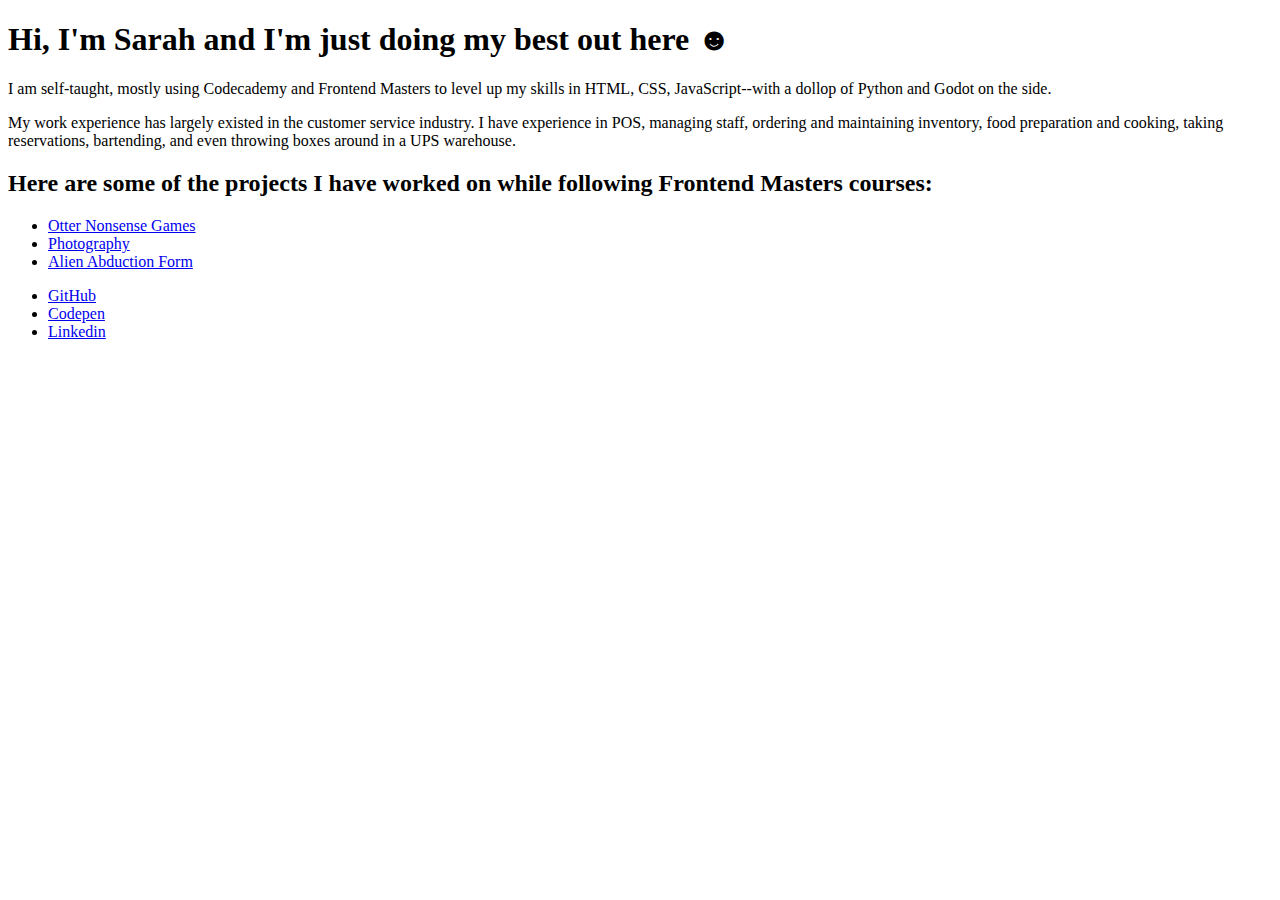
==== Portfolio/index.html @ e2af29a1 "Create index.html" ====
<!DOCTYPE html>
<html lang="en">
<head>
    <meta charset="UTF-8">
    <meta name="viewport" content="width=device-width, initial-scale=1.0">
    <title>MyPortfolio</title>
</head>
<body>
    <h1>Hi, I'm Sarah and I'm just doing my best out here &#9787;</h1>
    <div class="codingsummary">
        <p>I am self-taught, mostly using Codecademy and Frontend Masters to level up my skills in HTML, CSS, JavaScript--with a dollop of Python and Godot on the side. </p>
    </div>
    <div class="workexperience">
        <p>My work experience has largely existed in the customer service industry. I have experience in POS, managing staff, ordering and maintaining inventory, food preparation and cooking, taking reservations, bartending, and even throwing boxes around in a UPS warehouse. </p>
    </div>
    <div class="projects">
        <h2>Here are some of the projects I have worked on while following Frontend Masters courses:</h2>
        <ul class="webpages">
            <li class="page"><a href="#" target="_blank">Otter Nonsense Games</a></li>
            <li class="page"><a href="#" target="_blank">Photography</a></li>
            <li class="page"><a href="#" target="_blank">Alien Abduction Form</a></li>
        </ul>
    </div>
    <footer>
        <ul class="links">
            <li class="link"><a href="#" target="_blank">GitHub</a></li>
            <li class="link"><a href="#" target="_blank">Codepen</a></li>
            <li class="link"><a href="#" target="_blank">Linkedin</a></li>
        </ul>
    </footer>
</body>
</html>
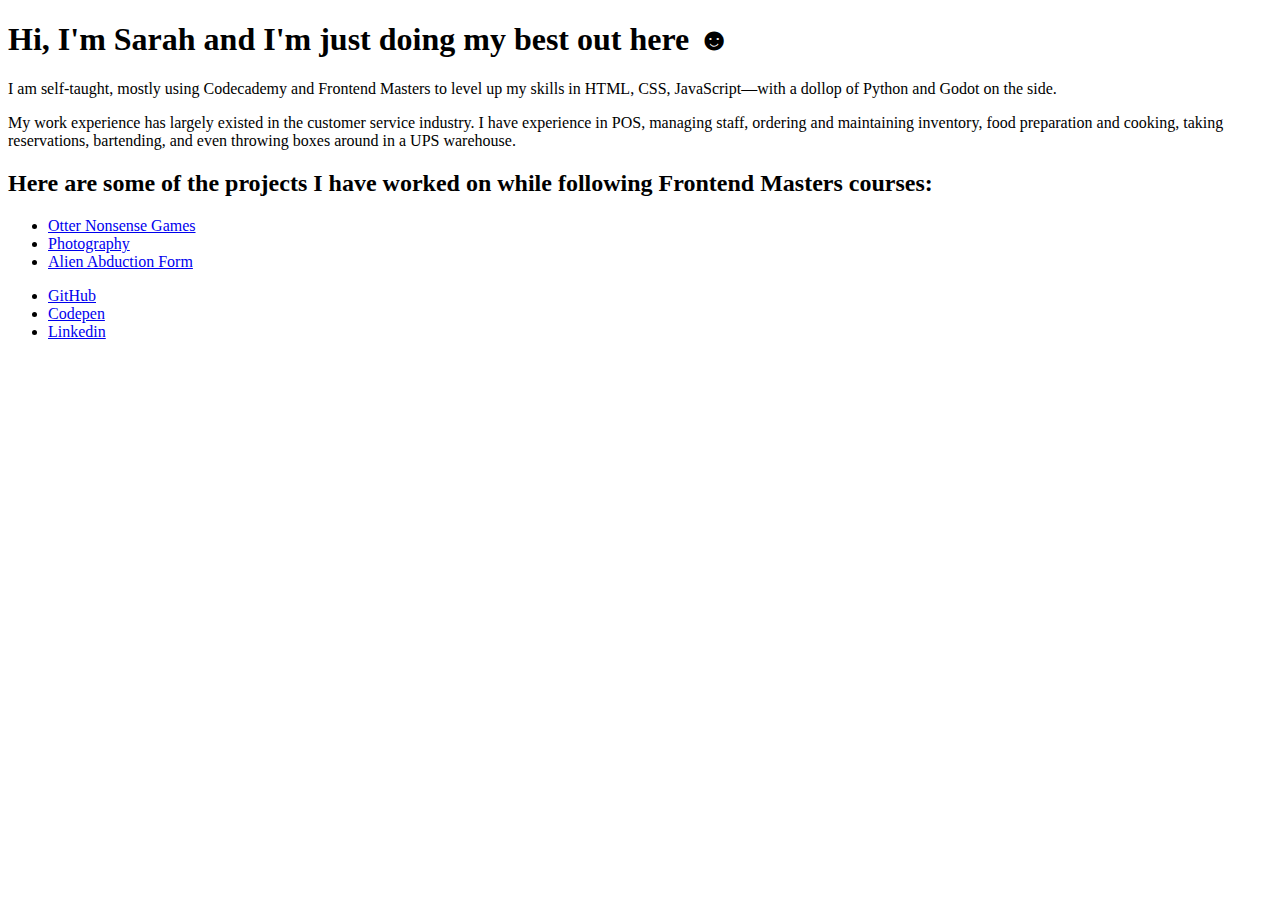
==== commit fa0b7309: "&mdash;" ====
--- a/Portfolio/index.html
+++ b/Portfolio/index.html
@@ -3,12 +3,13 @@
 <head>
     <meta charset="UTF-8">
     <meta name="viewport" content="width=device-width, initial-scale=1.0">
+    <link href="css/style.css" rel="stylesheet">
     <title>MyPortfolio</title>
 </head>
 <body>
     <h1>Hi, I'm Sarah and I'm just doing my best out here &#9787;</h1>
     <div class="codingsummary">
-        <p>I am self-taught, mostly using Codecademy and Frontend Masters to level up my skills in HTML, CSS, JavaScript--with a dollop of Python and Godot on the side. </p>
+        <p>I am self-taught, mostly using Codecademy and Frontend Masters to level up my skills in HTML, CSS, JavaScript&mdash;with a dollop of Python and Godot on the side. </p>
     </div>
     <div class="workexperience">
         <p>My work experience has largely existed in the customer service industry. I have experience in POS, managing staff, ordering and maintaining inventory, food preparation and cooking, taking reservations, bartending, and even throwing boxes around in a UPS warehouse. </p>
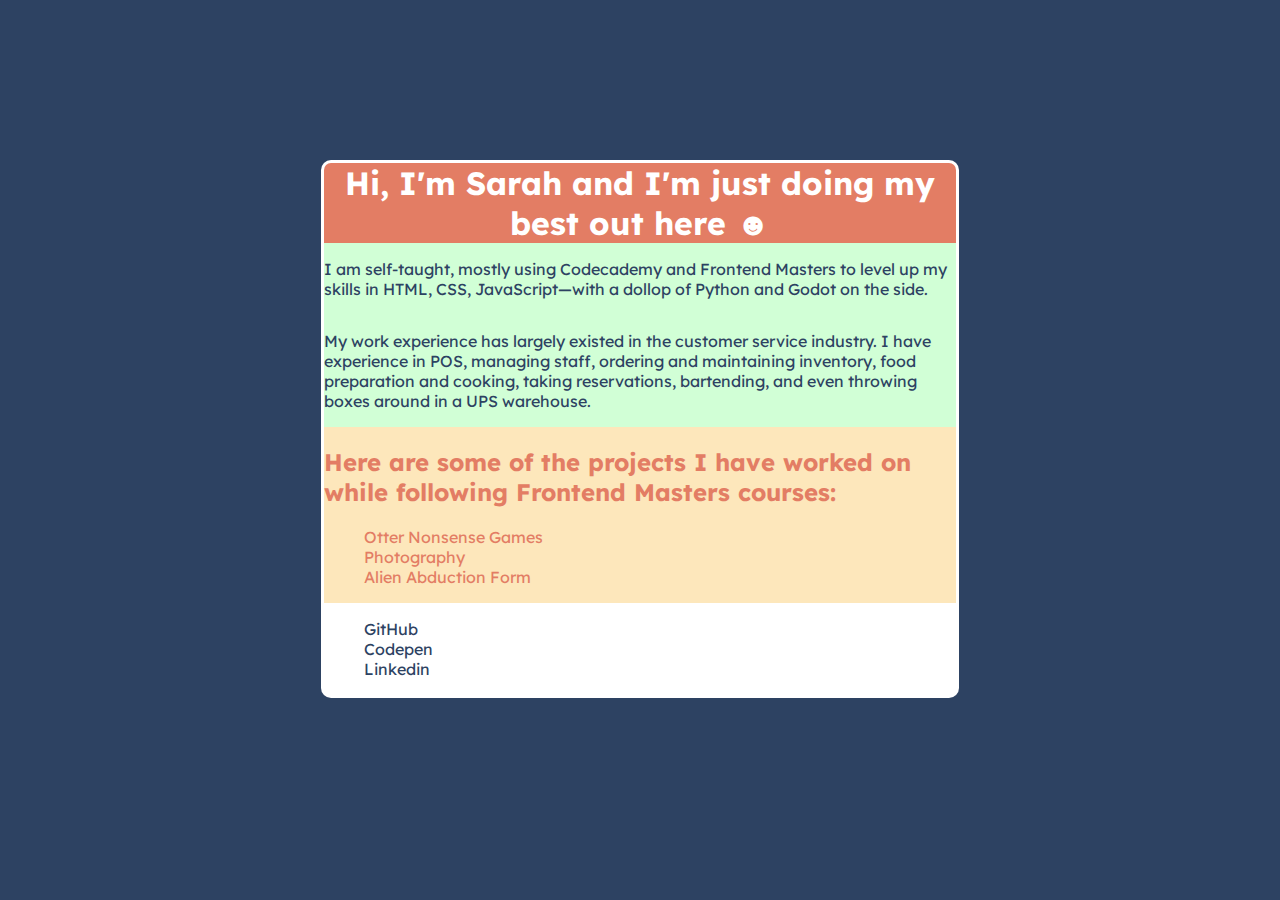
==== commit 52b9e072: "CSS first draft" ====
--- a/Portfolio/index.html
+++ b/Portfolio/index.html
@@ -3,6 +3,9 @@
 <head>
     <meta charset="UTF-8">
     <meta name="viewport" content="width=device-width, initial-scale=1.0">
+    <link rel="preconnect" href="https://fonts.googleapis.com">
+    <link rel="preconnect" href="https://fonts.gstatic.com" crossorigin>
+    <link href="https://fonts.googleapis.com/css2?family=Lexend+Deca:wght@100;200&display=swap" rel="stylesheet">
     <link href="css/style.css" rel="stylesheet">
     <title>MyPortfolio</title>
 </head>
--- a/Portfolio/css/style.css
+++ b/Portfolio/css/style.css
@@ -0,0 +1,65 @@
+/* Color Theme Swatches in Hex */
+body {
+    background-color: #2D4262;
+    display: flex;
+    flex-flow: column nowrap;
+    font-family: 'Lexend Deca', sans-serif;
+    margin-top: 10rem;
+}
+
+h1 {
+    background-color: #E37D64;
+    color: #FFFFFF;
+    margin: 0 auto;
+    width: 50%;
+    border-top: 3px solid #FFFFFF;
+    border-left: 3px solid #FFFFFF;
+    border-right: 3px solid #FFFFFF;
+    border-radius: 10px 10px 0 0;
+    text-align: center;
+}
+
+.codingsummary, .workexperience {
+    background-color: #D1FFD6;
+    color: #2D4262;
+    width: 50%;
+    margin: 0 auto;
+    border-left: 3px solid #FFFFFF;
+    border-right: 3px solid #FFFFFF;
+}
+
+.projects {
+    background-color: #FDE7BB;
+    color: #E37D64;
+    width: 50%;
+    margin: 0 auto;
+    border-left: 3px solid #FFFFFF;
+    border-right: 3px solid #FFFFFF;
+}
+
+footer {
+    background-color: #FFFFFF;
+    color: #2D4262;
+    width: 50%;
+    margin: 0 auto;
+    border-bottom: 3px solid #FFFFFF;
+    border-left: 3px solid #FFFFFF;
+    border-right: 3px solid #FFFFFF;
+    border-radius: 0 0 10px 10px;
+}
+
+ul {
+    list-style-type: none;
+}
+
+ul a{
+    text-decoration: none;
+}
+
+.page a {
+    color: #E37D64;
+}
+
+.link a {
+    color: #2D4262;
+}
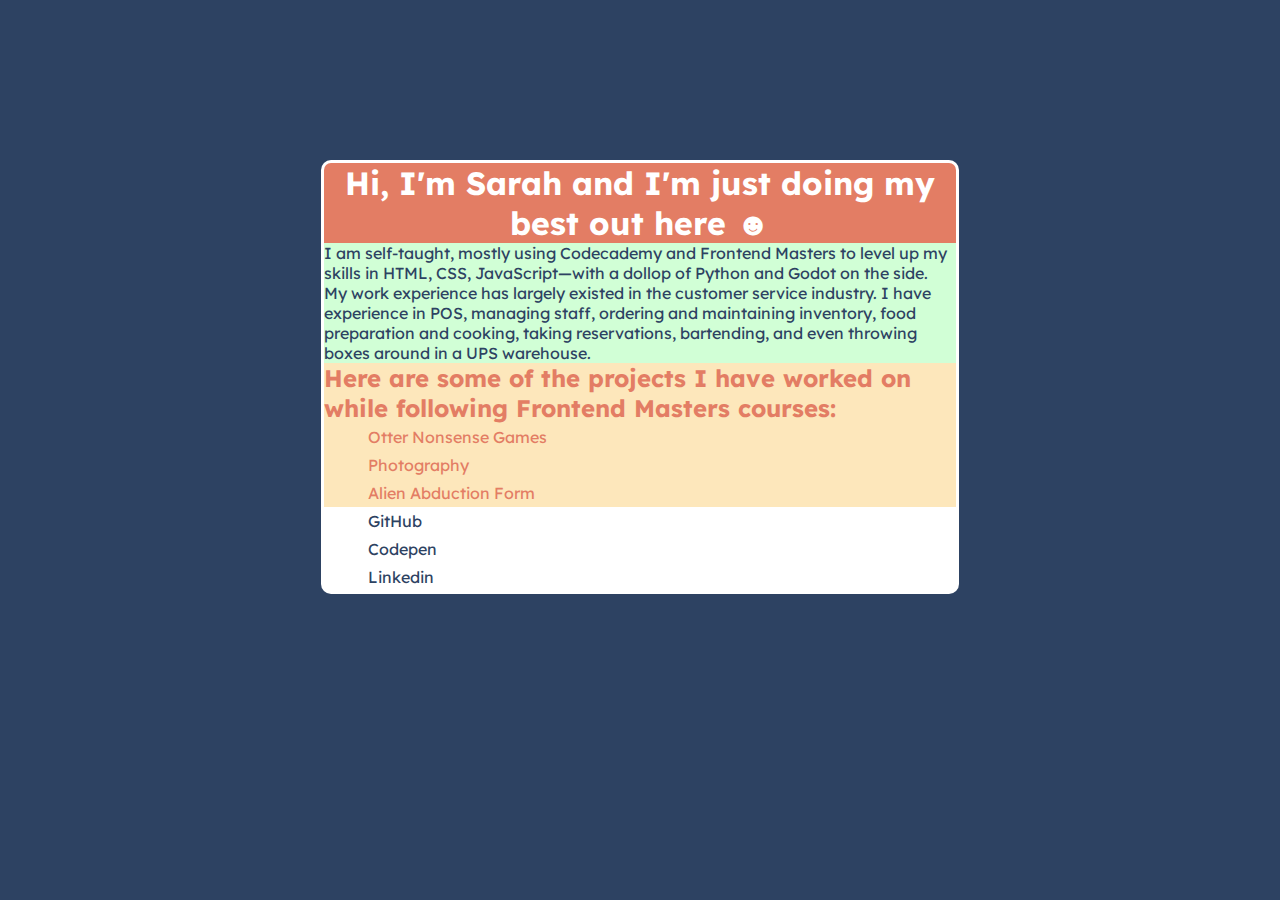
==== commit 05cf4747: "update" ====
--- a/Portfolio/index.html
+++ b/Portfolio/index.html
@@ -10,20 +10,22 @@
     <title>MyPortfolio</title>
 </head>
 <body>
-    <h1>Hi, I'm Sarah and I'm just doing my best out here &#9787;</h1>
-    <div class="codingsummary">
-        <p>I am self-taught, mostly using Codecademy and Frontend Masters to level up my skills in HTML, CSS, JavaScript&mdash;with a dollop of Python and Godot on the side. </p>
-    </div>
-    <div class="workexperience">
-        <p>My work experience has largely existed in the customer service industry. I have experience in POS, managing staff, ordering and maintaining inventory, food preparation and cooking, taking reservations, bartending, and even throwing boxes around in a UPS warehouse. </p>
-    </div>
-    <div class="projects">
-        <h2>Here are some of the projects I have worked on while following Frontend Masters courses:</h2>
-        <ul class="webpages">
-            <li class="page"><a href="#" target="_blank">Otter Nonsense Games</a></li>
-            <li class="page"><a href="#" target="_blank">Photography</a></li>
-            <li class="page"><a href="#" target="_blank">Alien Abduction Form</a></li>
-        </ul>
+    <div class="wrapper">
+        <h1>Hi, I'm Sarah and I'm just doing my best out here &#9787;</h1>
+        <div class="codingsummary">
+            <p>I am self-taught, mostly using Codecademy and Frontend Masters to level up my skills in HTML, CSS, JavaScript&mdash;with a dollop of Python and Godot on the side. </p>
+        </div>
+        <div class="workexperience">
+            <p>My work experience has largely existed in the customer service industry. I have experience in POS, managing staff, ordering and maintaining inventory, food preparation and cooking, taking reservations, bartending, and even throwing boxes around in a UPS warehouse. </p>
+        </div>
+        <div class="projects">
+            <h2>Here are some of the projects I have worked on while following Frontend Masters courses:</h2>
+            <ul class="webpages">
+                <li class="page"><a href="#" target="_blank">Otter Nonsense Games</a></li>
+                <li class="page"><a href="#" target="_blank">Photography</a></li>
+                <li class="page"><a href="#" target="_blank">Alien Abduction Form</a></li>
+            </ul>
+        </div>
     </div>
     <footer>
         <ul class="links">
--- a/Portfolio/css/style.css
+++ b/Portfolio/css/style.css
@@ -1,10 +1,14 @@
 /* Color Theme Swatches in Hex */
 body {
     background-color: #2D4262;
+    font-family: 'Lexend Deca', sans-serif;
+    margin-top: 10rem;
+}
+
+.wrapper {
     display: flex;
     flex-flow: column nowrap;
-    font-family: 'Lexend Deca', sans-serif;
-    margin-top: 10rem;
+    margin: 0 auto;
 }
 
 h1 {
@@ -37,6 +41,14 @@
     border-right: 3px solid #FFFFFF;
 }
 
+p {
+    margin: 0 auto;
+}
+
+h2 {
+    margin: 0 auto;
+}
+
 footer {
     background-color: #FFFFFF;
     color: #2D4262;
@@ -49,6 +61,7 @@
 }
 
 ul {
+    margin: 0 auto;
     list-style-type: none;
 }
 
@@ -60,6 +73,24 @@
     color: #E37D64;
 }
 
+.page a:hover {
+    background-color: #D1FFD6;
+    color:  #2D4262;
+    border-radius: 10px;
+    padding: .25rem;
+}
+
 .link a {
     color: #2D4262;
 }
+
+.link a:hover {
+    background-color: #2D4262;
+    color: #D1FFD6;
+    border-radius: 10px;
+    padding: .25rem;
+}
+
+li {
+    padding: .25rem;
+}
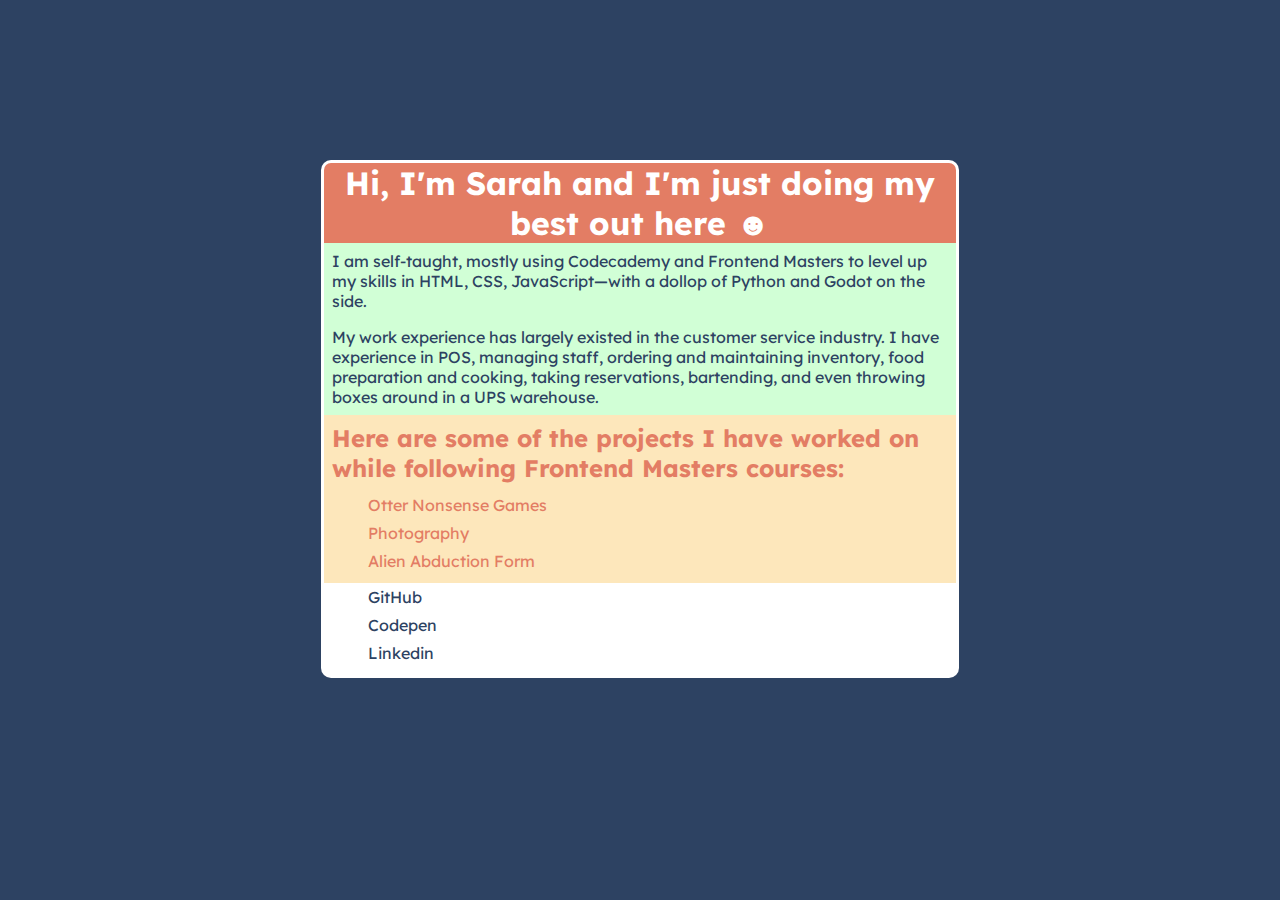
==== commit 9e037874: "update" ====
--- a/Portfolio/index.html
+++ b/Portfolio/index.html
@@ -12,19 +12,23 @@
 <body>
     <div class="wrapper">
         <h1>Hi, I'm Sarah and I'm just doing my best out here &#9787;</h1>
-        <div class="codingsummary">
-            <p>I am self-taught, mostly using Codecademy and Frontend Masters to level up my skills in HTML, CSS, JavaScript&mdash;with a dollop of Python and Godot on the side. </p>
-        </div>
-        <div class="workexperience">
-            <p>My work experience has largely existed in the customer service industry. I have experience in POS, managing staff, ordering and maintaining inventory, food preparation and cooking, taking reservations, bartending, and even throwing boxes around in a UPS warehouse. </p>
-        </div>
-        <div class="projects">
-            <h2>Here are some of the projects I have worked on while following Frontend Masters courses:</h2>
-            <ul class="webpages">
-                <li class="page"><a href="#" target="_blank">Otter Nonsense Games</a></li>
-                <li class="page"><a href="#" target="_blank">Photography</a></li>
-                <li class="page"><a href="#" target="_blank">Alien Abduction Form</a></li>
-            </ul>
+        <div class="aboutme">
+            <div class="myprojects">
+                <div class="codingsummary">
+                    <p>I am self-taught, mostly using Codecademy and Frontend Masters to level up my skills in HTML, CSS, JavaScript&mdash;with a dollop of Python and Godot on the side. </p>
+                </div>
+                <div class="workexperience">
+                    <p>My work experience has largely existed in the customer service industry. I have experience in POS, managing staff, ordering and maintaining inventory, food preparation and cooking, taking reservations, bartending, and even throwing boxes around in a UPS warehouse. </p>
+                </div>
+            </div>
+            <div class="projects">
+                <h2>Here are some of the projects I have worked on while following Frontend Masters courses:</h2>
+                <ul class="webpages">
+                    <li class="page"><a href="#" target="_blank">Otter Nonsense Games</a></li>
+                    <li class="page"><a href="#" target="_blank">Photography</a></li>
+                    <li class="page"><a href="#" target="_blank">Alien Abduction Form</a></li>
+                </ul>
+            </div>
         </div>
     </div>
     <footer>
--- a/Portfolio/css/style.css
+++ b/Portfolio/css/style.css
@@ -42,10 +42,12 @@
 }
 
 p {
+    padding: .5rem;
     margin: 0 auto;
 }
 
 h2 {
+    padding: .5rem;
     margin: 0 auto;
 }
 
@@ -63,6 +65,7 @@
 ul {
     margin: 0 auto;
     list-style-type: none;
+    padding-bottom: .5rem;
 }
 
 ul a{
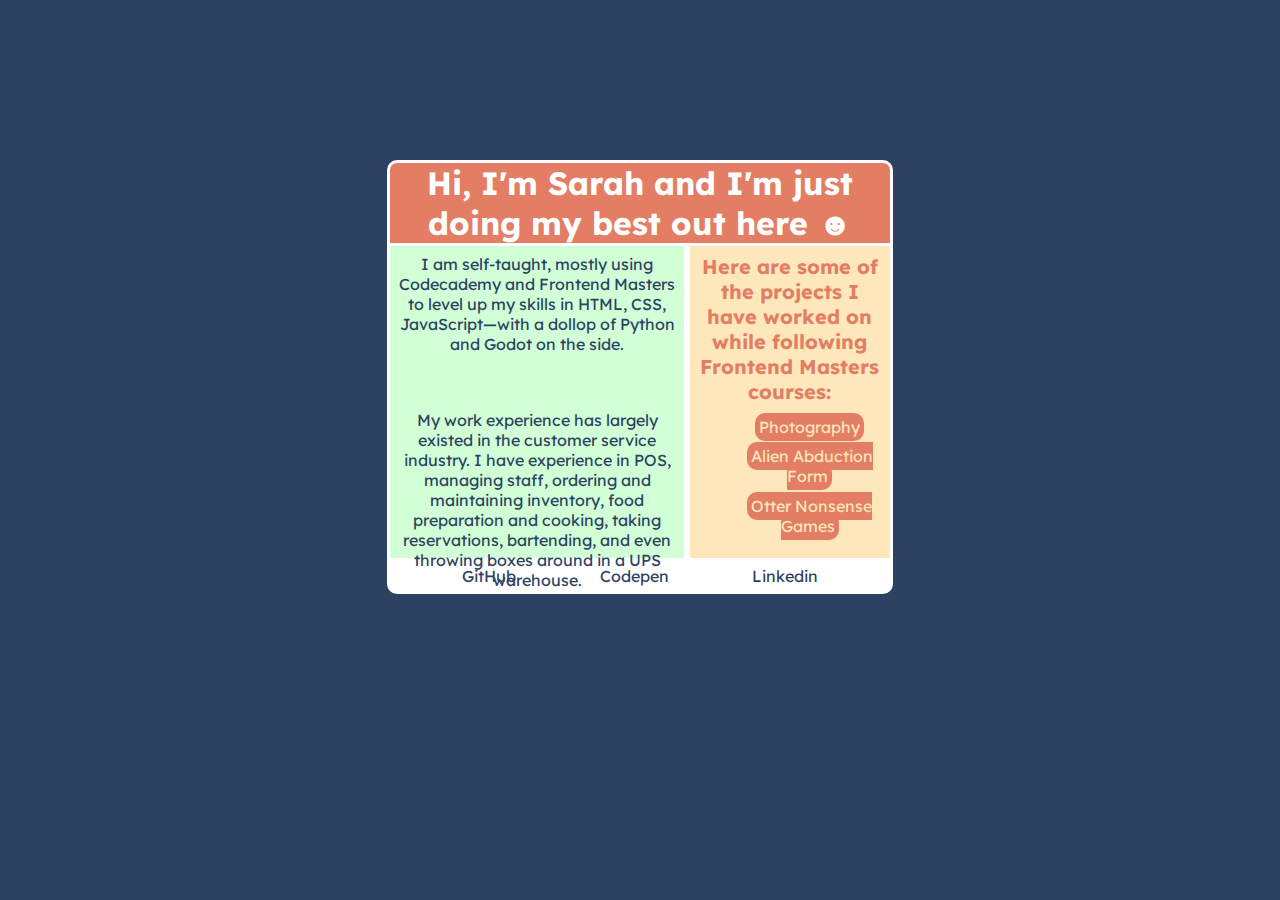
==== commit f786cf0f: "Update" ====
--- a/Portfolio/index.html
+++ b/Portfolio/index.html
@@ -24,9 +24,9 @@
             <div class="projects">
                 <h2>Here are some of the projects I have worked on while following Frontend Masters courses:</h2>
                 <ul class="webpages">
-                    <li class="page"><a href="#" target="_blank">Otter Nonsense Games</a></li>
                     <li class="page"><a href="#" target="_blank">Photography</a></li>
                     <li class="page"><a href="#" target="_blank">Alien Abduction Form</a></li>
+                    <li class="page"><a href="#" target="_blank">Otter Nonsense Games</a></li>
                 </ul>
             </div>
         </div>
--- a/Portfolio/css/style.css
+++ b/Portfolio/css/style.css
@@ -9,16 +9,14 @@
     display: flex;
     flex-flow: column nowrap;
     margin: 0 auto;
+    width: 40%;
 }
 
 h1 {
     background-color: #E37D64;
     color: #FFFFFF;
     margin: 0 auto;
-    width: 50%;
-    border-top: 3px solid #FFFFFF;
-    border-left: 3px solid #FFFFFF;
-    border-right: 3px solid #FFFFFF;
+    border: 3px solid #FFFFFF;
     border-radius: 10px 10px 0 0;
     text-align: center;
 }
@@ -26,19 +24,28 @@
 .codingsummary, .workexperience {
     background-color: #D1FFD6;
     color: #2D4262;
-    width: 50%;
     margin: 0 auto;
     border-left: 3px solid #FFFFFF;
     border-right: 3px solid #FFFFFF;
+    height: 50%;
+    text-align: center;
 }
 
 .projects {
     background-color: #FDE7BB;
     color: #E37D64;
-    width: 50%;
     margin: 0 auto;
     border-left: 3px solid #FFFFFF;
     border-right: 3px solid #FFFFFF;
+    width: 40%;
+}
+
+.aboutme {
+    display: flex;
+}
+
+.myprojects {
+    width: 60%;
 }
 
 p {
@@ -49,17 +56,17 @@
 h2 {
     padding: .5rem;
     margin: 0 auto;
+    font-size: 20px;
+    text-align: center;
 }
 
 footer {
     background-color: #FFFFFF;
     color: #2D4262;
-    width: 50%;
     margin: 0 auto;
-    border-bottom: 3px solid #FFFFFF;
-    border-left: 3px solid #FFFFFF;
-    border-right: 3px solid #FFFFFF;
+
     border-radius: 0 0 10px 10px;
+    width: 40%;
 }
 
 ul {
@@ -72,8 +79,22 @@
     text-decoration: none;
 }
 
+.links {
+    display: inline-flex;
+    justify-content: space-evenly;
+    width: 100%;
+    padding: 3px 0 3px 0;
+}
+
+.page {
+    text-align: center;
+}
+
 .page a {
-    color: #E37D64;
+    background-color: #E37D64;
+    color: #FDE7BB;
+    padding: .25rem;
+    border-radius: 10px;    
 }
 
 .page a:hover {
@@ -85,6 +106,7 @@
 
 .link a {
     color: #2D4262;
+    padding: .25rem;
 }
 
 .link a:hover {
@@ -95,5 +117,6 @@
 }
 
 li {
-    padding: .25rem;
+    padding: .30rem;
 }
+
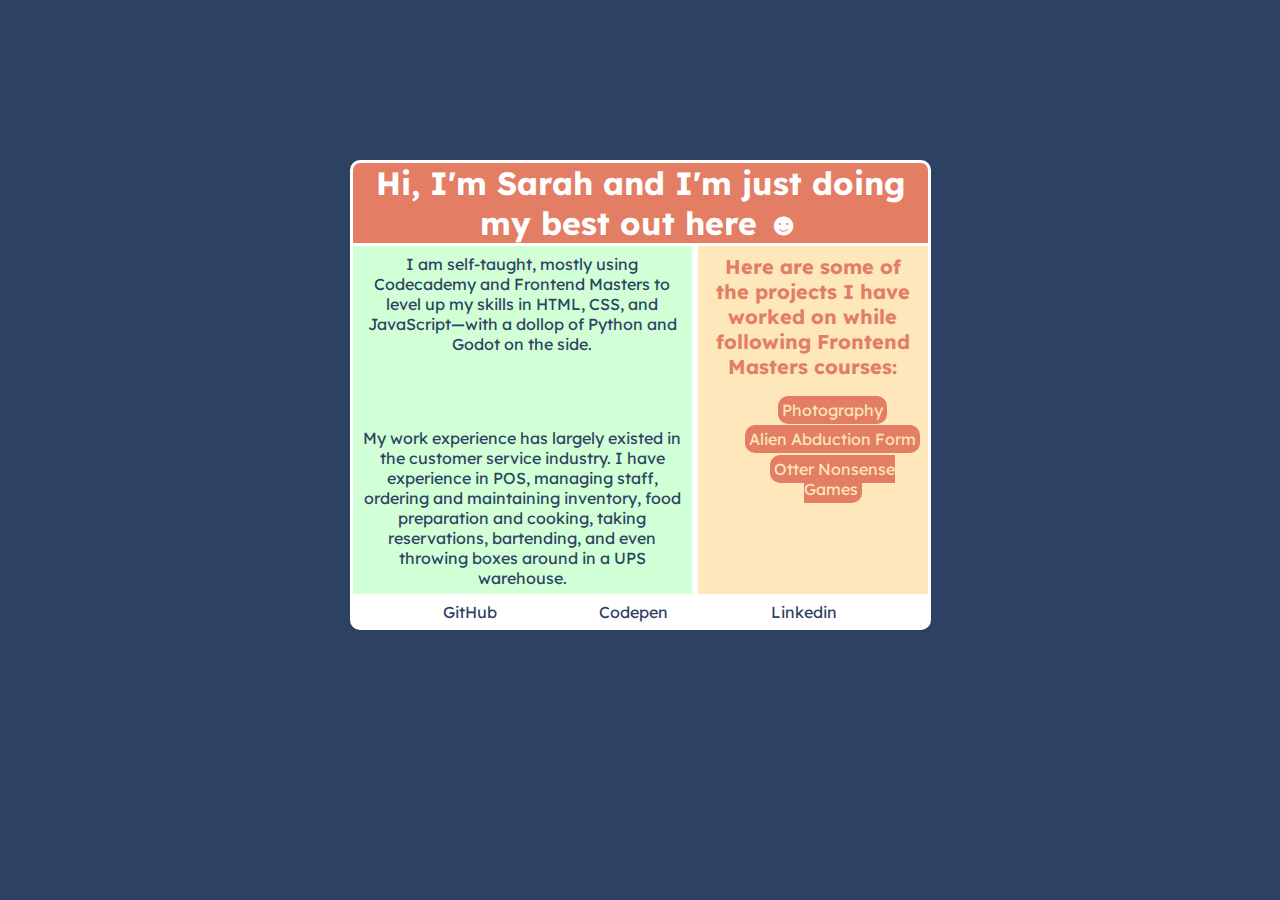
==== commit 7e32e9f6: "Update" ====
--- a/Portfolio/index.html
+++ b/Portfolio/index.html
@@ -15,10 +15,12 @@
         <div class="aboutme">
             <div class="myprojects">
                 <div class="codingsummary">
-                    <p>I am self-taught, mostly using Codecademy and Frontend Masters to level up my skills in HTML, CSS, JavaScript&mdash;with a dollop of Python and Godot on the side. </p>
+                    <p>I am self-taught, mostly using Codecademy and Frontend Masters to level up my skills in HTML, CSS, and JavaScript&mdash;with a dollop of Python and Godot on the side. </p>
                 </div>
                 <div class="workexperience">
                     <p>My work experience has largely existed in the customer service industry. I have experience in POS, managing staff, ordering and maintaining inventory, food preparation and cooking, taking reservations, bartending, and even throwing boxes around in a UPS warehouse. </p>
+                    <br>
+                    <p>&nbsp;</p>
                 </div>
             </div>
             <div class="projects">
@@ -30,13 +32,14 @@
                 </ul>
             </div>
         </div>
+        <footer>
+            <ul class="links">
+                <li class="link"><a href="#" target="_blank">GitHub</a></li>
+                <li class="link"><a href="#" target="_blank">Codepen</a></li>
+                <li class="link"><a href="#" target="_blank">Linkedin</a></li>
+            </ul>
+        </footer>
     </div>
-    <footer>
-        <ul class="links">
-            <li class="link"><a href="#" target="_blank">GitHub</a></li>
-            <li class="link"><a href="#" target="_blank">Codepen</a></li>
-            <li class="link"><a href="#" target="_blank">Linkedin</a></li>
-        </ul>
-    </footer>
+    
 </body>
 </html>--- a/Portfolio/css/style.css
+++ b/Portfolio/css/style.css
@@ -10,6 +10,7 @@
     flex-flow: column nowrap;
     margin: 0 auto;
     width: 40%;
+    min-width: 581px;
 }
 
 h1 {
@@ -20,6 +21,7 @@
     border-radius: 10px 10px 0 0;
     text-align: center;
 }
+
 
 .codingsummary, .workexperience {
     background-color: #D1FFD6;
@@ -58,15 +60,16 @@
     margin: 0 auto;
     font-size: 20px;
     text-align: center;
+    padding-bottom: 1rem;
 }
 
 footer {
     background-color: #FFFFFF;
     color: #2D4262;
     margin: 0 auto;
-
     border-radius: 0 0 10px 10px;
-    width: 40%;
+    width: 100%;
+    min-width: 581px;
 }
 
 ul {
@@ -120,3 +123,4 @@
     padding: .30rem;
 }
 
+
